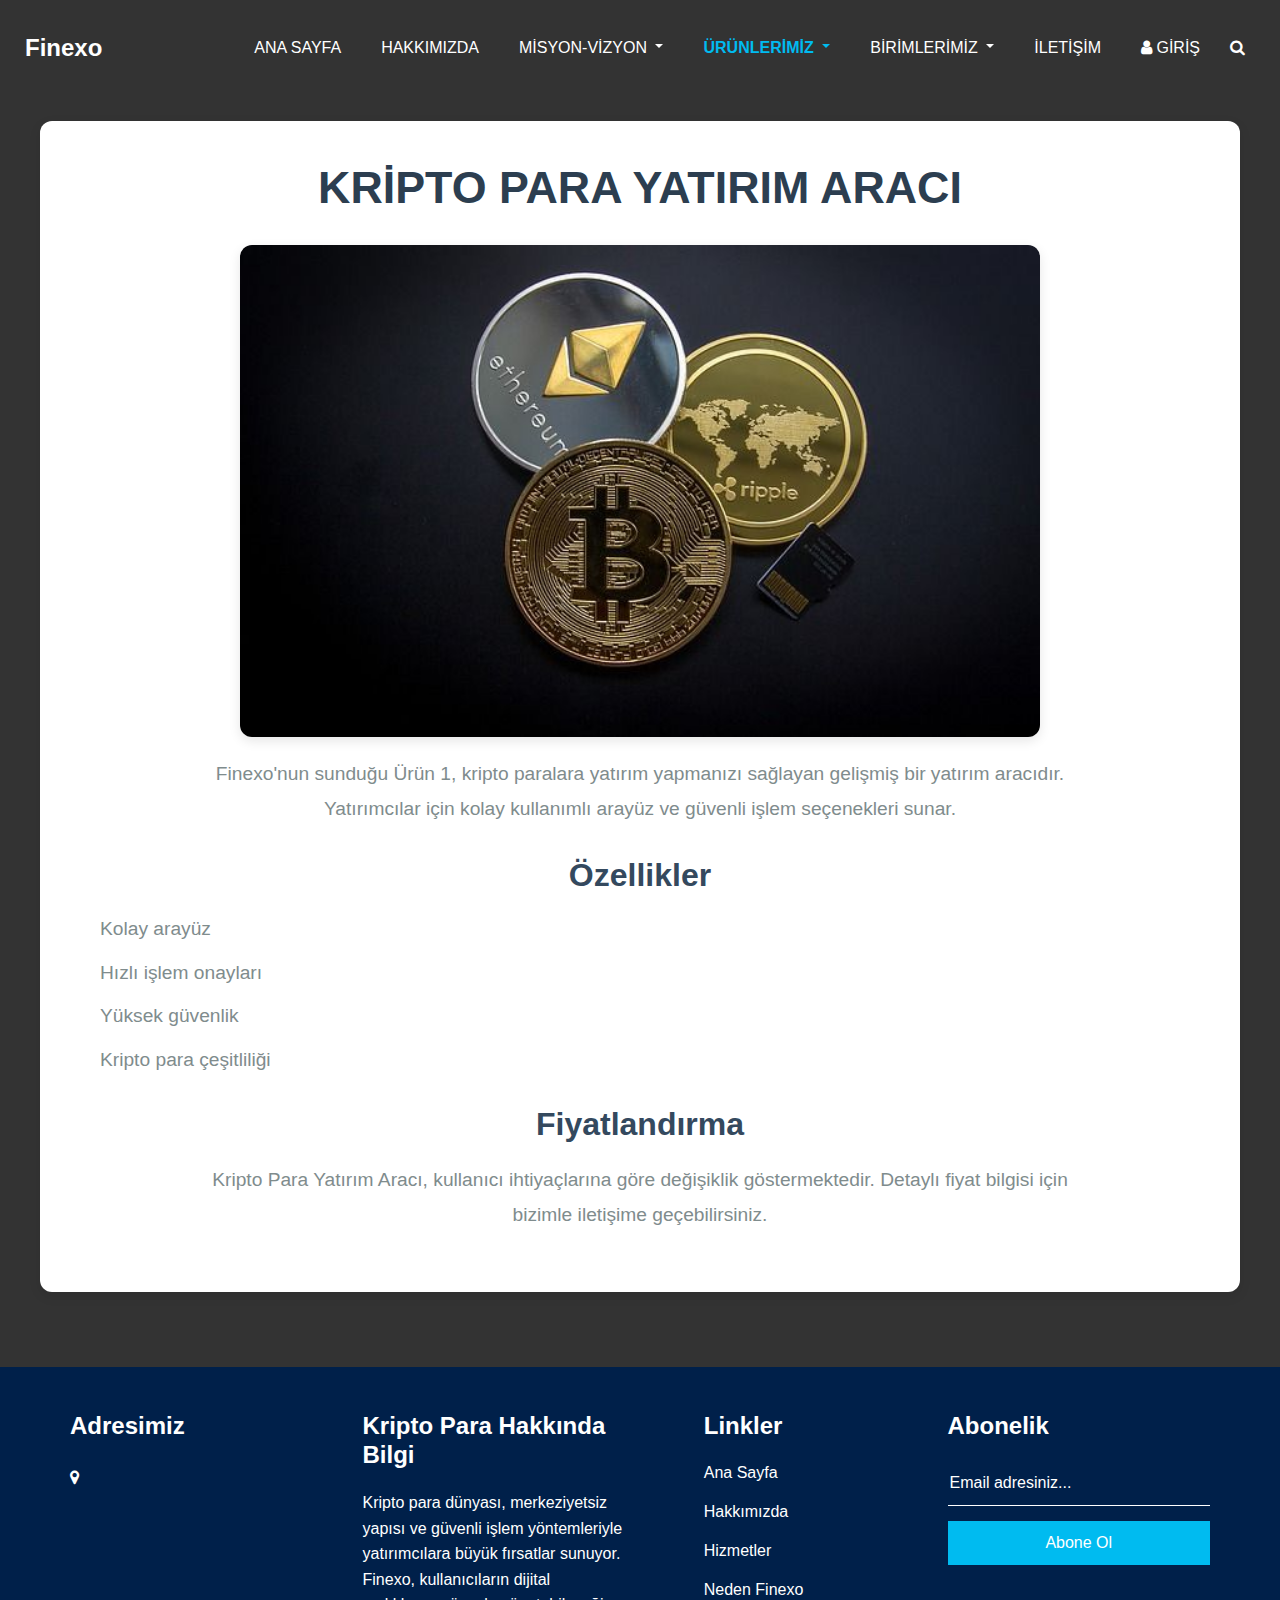
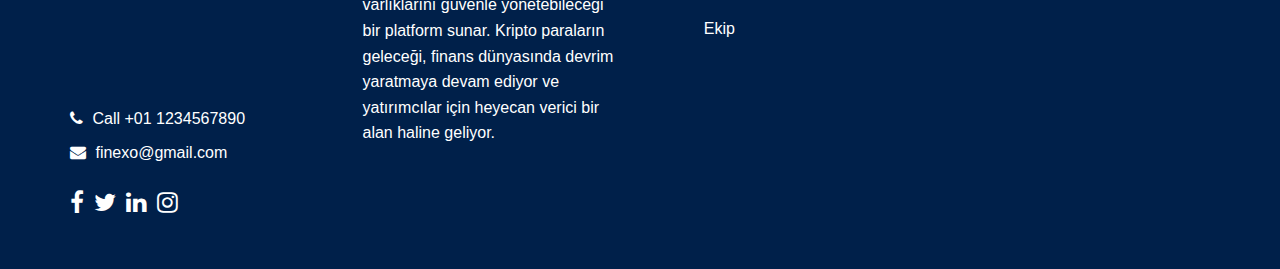
==== product1.html @ 2cceb0ca "Finexo" ====
<!DOCTYPE html>
<html lang="tr">

<head>
  <meta charset="UTF-8">
  <meta name="viewport" content="width=device-width, initial-scale=1.0">
  <link rel="stylesheet" href="style.css">

  <title> Finexo </title>

  <!-- bootstrap core css -->
  <link rel="stylesheet" type="text/css" href="css/bootstrap.css" />

  <!-- fonts style -->
  <link href="https://fonts.googleapis.com/css2?family=Roboto:wght@400;500;700;900&display=swap" rel="stylesheet">

  <!--owl slider stylesheet -->
  <link rel="stylesheet" type="text/css"
    href="https://cdnjs.cloudflare.com/ajax/libs/OwlCarousel2/2.3.4/assets/owl.carousel.min.css" />

  <!-- font awesome style -->
  <link href="css/font-awesome.min.css" rel="stylesheet" />

  <!-- Custom styles for this template -->
  <link href="css/style.css" rel="stylesheet" />
  <!-- responsive style -->
  <link href="css/responsive.css" rel="stylesheet" />

  <style>
    /* ul {
      list-style-type: none;
      padding: 0;
      display: flex;
      flex-direction: column;
      justify-content: center;
      align-items: center;
      /* Sayfanın tamamını kapsar 
    }

    ul li {
      margin: 10px 0;
      /* Liste elemanları arasına boşluk ekler 
    }

    */
  </style>


</head>

<body>
  <header>
    <nav>
      <div class="hero_area">

        <div class="hero_bg_box">
          <div class="bg_img_box">
            <img src="images/hero-bg.png" alt="">
          </div>
        </div>

        <!-- header section strats -->
        <header class="header_section">
          <div class="container-fluid">
            <!-- <nav class="navbar navbar-expand-lg custom_nav-container ">
              <a class="navbar-brand" href="index.html">
                <span>
                  Finexo
                </span>
              </a>
    
              <button class="navbar-toggler" type="button" data-toggle="collapse" data-target="#navbarSupportedContent"
                aria-controls="navbarSupportedContent" aria-expanded="false" aria-label="Toggle navigation">
                <span class=""> </span>
              </button>
    
              <div class="collapse navbar-collapse" id="navbarSupportedContent">
                <ul class="navbar-nav  ">
                  <li class="nav-item active">
                    <a class="nav-link" href="index.html">Ana Sayfa<span class="sr-only">(current)</span></a>
                  </li>
                  <li class="nav-item">
                    <a class="nav-link" href="about.html">Hakkımızda</a>
                  </li>
                  <li class="nav-item">
                    <a class="nav-link" href="service.html">Hizmetler</a>
                  </li>
                  <li class="nav-item">
                    <a class="nav-link" href="why.html">Neden Finexo</a>
                  </li>
                  <li class="nav-item">
                    <a class="nav-link" href="team.html">Ekip</a>
                  </li>
                  <li class="nav-item">
                    <a class="nav-link" href="#"> <i class="fa fa-user" aria-hidden="true"></i> Giriş</a>
                  </li>
                  <form class="form-inline">
                    <button class="btn  my-2 my-sm-0 nav_search-btn" type="submit">
                      <i class="fa fa-search" aria-hidden="true"></i>
                    </button>
                  </form>
                </ul>
              </div>
            </nav> -->

            <nav class="navbar navbar-expand-lg custom_nav-container ">
              <a class="navbar-brand" href="index.html">
                <span>
                  Finexo
                </span>
              </a>

              <button class="navbar-toggler" type="button" data-toggle="collapse" data-target="#navbarSupportedContent"
                aria-controls="navbarSupportedContent" aria-expanded="false" aria-label="Toggle navigation">
                <span class=""> </span>
              </button>

              <div class="collapse navbar-collapse" id="navbarSupportedContent">
                <ul class="navbar-nav">
                  <li class="nav-item">
                    <a class="nav-link" href="index.html">Ana Sayfa <span class="sr-only"></span></a>
                  </li>
                  <li class="nav-item">
                    <a class="nav-link" href="about.html">Hakkımızda</a>
                  </li>
                  <li class="nav-item dropdown">
                    <a class="nav-link dropdown-toggle" href="#" id="navbarDropdownMisyonVizyon" role="button"
                      data-toggle="dropdown" aria-haspopup="true" aria-expanded="false">
                      Misyon-Vizyon
                    </a>
                    <div class="dropdown-menu" aria-labelledby="navbarDropdownMisyonVizyon">
                      <a class="dropdown-item" href="mission.html">Misyon</a>
                      <a class="dropdown-item" href="vision.html">Vizyon</a>
                    </div>
                  </li>
                  <li class="nav-item dropdown active">
                    <a class="nav-link dropdown-toggle" href="#" id="navbarDropdownUrunler" role="button"
                      data-toggle="dropdown" aria-haspopup="true" aria-expanded="false">
                      Ürünlerimiz
                    </a>
                    <div class="dropdown-menu" aria-labelledby="navbarDropdownUrunler">
                      <a class="dropdown-item" href="product1.html">Kripto Para Yatırım Aracı</a>
                      <a class="dropdown-item" href="product2.html">Blockchain Teknolojisi Çözümleri</a>
                      <a class="dropdown-item" href="product3.html">Kripto Para Madenciliği Ekipmanları</a>
                    </div>
                  </li>
                  <li class="nav-item dropdown">
                    <a class="nav-link dropdown-toggle" href="#" id="navbarDropdownBirimler" role="button"
                      data-toggle="dropdown" aria-haspopup="true" aria-expanded="false">
                      Birimlerimiz
                    </a>
                    <div class="dropdown-menu" aria-labelledby="navbarDropdownBirimler">
                      <a class="dropdown-item" href="unit1.html">İnsan Kaynakları</a>
                      <a class="dropdown-item" href="unit2.html">Finans ve Muhasebe</a>
                      <a class="dropdown-item" href="unit3.html">Pazarlama ve Satış</a>
                    </div>
                  </li>
                  <li class="nav-item">
                    <a class="nav-link" href="contact.html">İletişim</a>
                  </li>
                  <li class="nav-item">
                    <a class="nav-link" href="#"> <i class="fa fa-user" aria-hidden="true"></i> Giriş</a>
                  </li>
                  <form class="form-inline">
                    <button class="btn my-2 my-sm-0 nav_search-btn" type="submit">
                      <i class="fa fa-search" aria-hidden="true"></i>
                    </button>
                  </form>
                </ul>
              </div>
            </nav>

            <section class="product-detail">
              <h1>Kripto Para Yatırım Aracı</h1>
              <img src="images/cryptocurrency-3085139_640-1.jpg" alt="Ürün 1 Görseli" class="product-image" width="200"
                height="200">
              <p>Finexo'nun sunduğu Ürün 1, kripto paralara yatırım yapmanızı sağlayan gelişmiş bir yatırım aracıdır.
                Yatırımcılar
                için kolay kullanımlı arayüz ve güvenli işlem seçenekleri sunar.</p>

              <h2>Özellikler</h2>
              <ul>
                <li>Kolay arayüz</li>
                <li>Hızlı işlem onayları</li>
                <li>Yüksek güvenlik</li>
                <li>Kripto para çeşitliliği</li>
              </ul>

              <h2>Fiyatlandırma</h2>
              <p>Kripto Para Yatırım Aracı, kullanıcı ihtiyaçlarına göre değişiklik göstermektedir. Detaylı fiyat
                bilgisi için
                bizimle
                iletişime geçebilirsiniz.</p>
            </section>

          </div>
        </header>
        <!-- end header section -->
    </nav>

  </header>


  <!-- info section -->

  <section class="info_section layout_padding2">
    <div class="container">
      <div class="row">
        <div class="col-md-6 col-lg-3 info_col">
          <div class="info_contact">
            <h4>
              Adresimiz
            </h4>
            <div class="contact_link_box">
              <a href="">
                <i class="fa fa-map-marker" aria-hidden="true"></i>
                <span>
                  <iframe
                    src="https://www.google.com/maps/embed?pb=!1m18!1m12!1m3!1d3019.292558606426!2d29.9201908!3d40.82153720000001!2m3!1f0!2f0!3f0!3m2!1i1024!2i768!4f13.1!3m3!1m2!1s0x14cb4ef33844cccb%3A0x783e419b5d0539ef!2sKocaeli%20%C3%9Cniversitesi%20Teknoloji%20Fak%C3%BCltesi!5e0!3m2!1str!2str!4v1733572076713!5m2!1str!2str"
                    width="250" height="200" style="border:0;" allowfullscreen="" loading="lazy"
                    referrerpolicy="no-referrer-when-downgrade"></iframe>
                </span>
              </a>
              <a href="">
                <i class="fa fa-phone" aria-hidden="true"></i>
                <span>
                  Call +01 1234567890
                </span>
              </a>
              <a href="">
                <i class="fa fa-envelope" aria-hidden="true"></i>
                <span>
                  finexo@gmail.com
                </span>
              </a>
            </div>
          </div>
          <div class="info_social">
            <a href="">
              <i class="fa fa-facebook" aria-hidden="true"></i>
            </a>
            <a href="">
              <i class="fa fa-twitter" aria-hidden="true"></i>
            </a>
            <a href="">
              <i class="fa fa-linkedin" aria-hidden="true"></i>
            </a>
            <a href="">
              <i class="fa fa-instagram" aria-hidden="true"></i>
            </a>
          </div>
        </div>
        <div class="col-md-6 col-lg-3 info_col">
          <div class="info_detail">
            <h4>
              Kripto Para Hakkında Bilgi
            </h4>
            <p style="color: white">
              Kripto para dünyası, merkeziyetsiz yapısı ve güvenli işlem yöntemleriyle yatırımcılara büyük fırsatlar
              sunuyor. Finexo, kullanıcıların dijital varlıklarını güvenle yönetebileceği bir platform sunar. Kripto
              paraların geleceği, finans dünyasında devrim yaratmaya devam ediyor ve yatırımcılar için heyecan verici
              bir alan haline geliyor.
            </p>

          </div>
        </div>
        <div class="col-md-6 col-lg-2 mx-auto info_col">
          <div class="info_link_box">
            <h4>
              Linkler
            </h4>
            <div class="info_links">
              <a class="active" href="index.html">
                Ana Sayfa
              </a>
              <a class="" href="about.html">
                Hakkımızda
              </a>
              <a class="" href="service.html">
                Hizmetler
              </a>
              <a class="" href="why.html">
                Neden Finexo
              </a>
              <a class="" href="team.html">
                Ekip
              </a>
            </div>
          </div>
        </div>
        <div class="col-md-6 col-lg-3 info_col ">
          <h4>
            Abonelik
          </h4>
          <form action="#">
            <input type="text" placeholder="Email adresiniz..." />
            <button type="submit">
              Abone Ol
            </button>
          </form>
        </div>
      </div>
    </div>
  </section>

  <!-- end info section -->

  <!-- jQuery (Bootstrap için gerekli) -->
  <script src="https://code.jquery.com/jquery-3.3.1.slim.min.js"></script>

  <!-- Popper.js (Bootstrap için gerekli) -->
  <script src="https://cdnjs.cloudflare.com/ajax/libs/popper.js/1.14.7/umd/popper.min.js"></script>

  <!-- Bootstrap JS -->
  <script src="https://stackpath.bootstrapcdn.com/bootstrap/4.3.1/js/bootstrap.min.js"></script>


</body>

</html>
---- css/style.css ----
@import url("https://fonts.googleapis.com/css2?family=Lato:wght@400;700&family=Open+Sans:wght@300;400;600;700&display=swap");
body {
  font-family: "Open Sans", sans-serif;
  color: #0c0c0c;
  background-color: #ffffff;
  overflow-x: hidden;
}

.layout_padding {
  padding: 90px 0;
}

.layout_padding2 {
  padding: 75px 0;
}

.layout_padding2-top {
  padding-top: 75px;
}

.layout_padding2-bottom {
  padding-bottom: 75px;
}

.layout_padding-top {
  padding-top: 90px;
}

.layout_padding-bottom {
  padding-bottom: 90px;
}

.heading_container {
  display: -webkit-box;
  display: -ms-flexbox;
  display: flex;
  -webkit-box-orient: vertical;
  -webkit-box-direction: normal;
      -ms-flex-direction: column;
          flex-direction: column;
  -webkit-box-align: start;
      -ms-flex-align: start;
          align-items: flex-start;
}

.heading_container h2 {
  position: relative;
  font-weight: bold;
  margin-bottom: 0;
}

.heading_container h2 span {
  color: #00bbf0;
}

.heading_container p {
  margin-top: 10px;
  margin-bottom: 0;
}

.heading_container.heading_center {
  -webkit-box-align: center;
      -ms-flex-align: center;
          align-items: center;
  text-align: center;
}

a,
a:hover,
a:focus {
  text-decoration: none;
}

a:hover,
a:focus {
  color: initial;
}

.btn,
.btn:focus {
  outline: none !important;
  -webkit-box-shadow: none;
          box-shadow: none;
}

/*header section*/
.hero_area {
  position: relative;
  min-height: 100vh;
  display: -webkit-box;
  display: -ms-flexbox;
  display: flex;
  -webkit-box-orient: vertical;
  -webkit-box-direction: normal;
      -ms-flex-direction: column;
          flex-direction: column;
}

.hero_area .hero_bg_box {
  position: absolute;
  top: 0;
  left: 0;
  width: 100%;
  height: 100%;
  display: -webkit-box;
  display: -ms-flexbox;
  display: flex;
  -webkit-box-pack: center;
      -ms-flex-pack: center;
          justify-content: center;
  -webkit-box-align: end;
      -ms-flex-align: end;
          align-items: flex-end;
  overflow: hidden;
  z-index: -1;
}

.hero_area .hero_bg_box .bg_img_box {
  min-width: 100%;
  min-height: 100%;
}

.hero_area .hero_bg_box img {
  min-width: 100%;
  min-height: 100%;
}

.sub_page .hero_area {
  min-height: auto;
  background: linear-gradient(130deg, #231a6f, #0f054c);
}

.sub_page .hero_area .hero_bg_box {
  display: none;
}

.header_section {
  padding: 15px 0;
}

.header_section .container-fluid {
  padding-right: 25px;
  padding-left: 25px;
}

.navbar-brand span {
  font-weight: bold;
  font-size: 24px;
  color: #ffffff;
}

.custom_nav-container {
  padding: 0;
}

.custom_nav-container .navbar-nav {
  margin-left: auto;
}

.custom_nav-container .navbar-nav .nav-item .nav-link {
  padding: 5px 20px;
  color: #ffffff;
  text-align: center;
  text-transform: uppercase;
  border-radius: 5px;
  -webkit-transition: all 0.3s;
  transition: all 0.3s;
}

.custom_nav-container .navbar-nav .nav-item:hover .nav-link, .custom_nav-container .navbar-nav .nav-item.active .nav-link {
  color: #00bbf0;
}

.custom_nav-container .navbar-nav .nav-item.active .nav-link {
  font-weight: 600;
}

.custom_nav-container .nav_search-btn {
  width: 35px;
  height: 35px;
  padding: 0;
  border: none;
  color: #ffffff;
}

.custom_nav-container .nav_search-btn:hover {
  color: #00bbf0;
}

.custom_nav-container .navbar-toggler {
  outline: none;
}

.custom_nav-container .navbar-toggler {
  padding: 0;
  width: 37px;
  height: 42px;
  -webkit-transition: all 0.3s;
  transition: all 0.3s;
}

.custom_nav-container .navbar-toggler span {
  display: block;
  width: 35px;
  height: 4px;
  background-color: #ffffff;
  margin: 7px 0;
  -webkit-transition: all 0.3s;
  transition: all 0.3s;
  position: relative;
  border-radius: 5px;
  transition: all 0.3s;
}

.custom_nav-container .navbar-toggler span::before, .custom_nav-container .navbar-toggler span::after {
  content: "";
  position: absolute;
  left: 0;
  height: 100%;
  width: 100%;
  background-color: #ffffff;
  top: -10px;
  border-radius: 5px;
  -webkit-transition: all 0.3s;
  transition: all 0.3s;
}

.custom_nav-container .navbar-toggler span::after {
  top: 10px;
}

.custom_nav-container .navbar-toggler[aria-expanded="true"] {
  -webkit-transform: rotate(360deg);
          transform: rotate(360deg);
}

.custom_nav-container .navbar-toggler[aria-expanded="true"] span {
  -webkit-transform: rotate(45deg);
          transform: rotate(45deg);
}

.custom_nav-container .navbar-toggler[aria-expanded="true"] span::before, .custom_nav-container .navbar-toggler[aria-expanded="true"] span::after {
  -webkit-transform: rotate(90deg);
          transform: rotate(90deg);
  top: 0;
}

/*end header section*/
/* slider section */
.slider_section {
  -webkit-box-flex: 1;
      -ms-flex: 1;
          flex: 1;
  display: -webkit-box;
  display: -ms-flexbox;
  display: flex;
  -webkit-box-align: center;
      -ms-flex-align: center;
          align-items: center;
  position: relative;
  padding: 45px 0 145px 0;
}

.slider_section .row {
  -webkit-box-align: center;
      -ms-flex-align: center;
          align-items: center;
}

.slider_section #customCarousel1 {
  width: 100%;
  position: unset;
}

.slider_section .detail-box {
  color: #00204a;
}

.slider_section .detail-box h1 {
  font-size: 3rem;
  font-weight: bold;
  text-transform: uppercase;
  margin-bottom: 15px;
  color: #ffffff;
}

.slider_section .detail-box p {
  color: #fefefe;
  font-size: 14px;
}

.slider_section .detail-box .btn-box {
  display: -webkit-box;
  display: -ms-flexbox;
  display: flex;
  margin: 0 -5px;
  margin-top: 25px;
}

.slider_section .detail-box .btn-box a {
  margin: 5px;
  text-align: center;
  width: 165px;
}

.slider_section .detail-box .btn-box .btn1 {
  display: inline-block;
  padding: 10px 15px;
  background-color: #00bbf0;
  color: #ffffff;
  border-radius: 0;
  -webkit-transition: all 0.3s;
  transition: all 0.3s;
  border: none;
}

.slider_section .detail-box .btn-box .btn1:hover {
  background-color: #007fa4;
}

.slider_section .detail-box .btn-box .btn2 {
  display: inline-block;
  padding: 10px 15px;
  background-color: #000000;
  color: #ffffff;
  border-radius: 0;
  -webkit-transition: all 0.3s;
  transition: all 0.3s;
  border: none;
}

.slider_section .detail-box .btn-box .btn2:hover {
  background-color: black;
}

.slider_section .img-box {
  margin: 45px 0;
}

.slider_section .img-box img {
  width: 100%;
  -webkit-animation: upDown 5s infinite;
          animation: upDown 5s infinite;
}

@-webkit-keyframes upDown {
  0% {
    -webkit-transform: translateY(-45px);
            transform: translateY(-45px);
  }
  50% {
    -webkit-transform: translateY(45px);
            transform: translateY(45px);
  }
  100% {
    -webkit-transform: translateY(-45px);
            transform: translateY(-45px);
  }
}

@keyframes upDown {
  0% {
    -webkit-transform: translateY(-45px);
            transform: translateY(-45px);
  }
  50% {
    -webkit-transform: translateY(45px);
            transform: translateY(45px);
  }
  100% {
    -webkit-transform: translateY(-45px);
            transform: translateY(-45px);
  }
}

.slider_section .carousel-indicators {
  position: unset;
  margin: 0;
  -webkit-box-pack: center;
      -ms-flex-pack: center;
          justify-content: center;
  -webkit-box-align: center;
      -ms-flex-align: center;
          align-items: center;
}

.slider_section .carousel-indicators li {
  background-color: #ffffff;
  width: 12px;
  height: 12px;
  border-radius: 100%;
  opacity: 1;
}

.slider_section .carousel-indicators li.active {
  width: 20px;
  height: 20px;
  background-color: #00bbf0;
}

.service_section {
  position: relative;
}

.service_section .box {
  display: -webkit-box;
  display: -ms-flexbox;
  display: flex;
  -webkit-box-orient: vertical;
  -webkit-box-direction: normal;
      -ms-flex-direction: column;
          flex-direction: column;
  -webkit-box-align: center;
      -ms-flex-align: center;
          align-items: center;
  text-align: center;
  margin-top: 45px;
  background-color: #f8f8f9;
  padding: 20px;
  border-radius: 5px;
}

.service_section .box .img-box {
  display: -webkit-box;
  display: -ms-flexbox;
  display: flex;
  -webkit-box-pack: center;
      -ms-flex-pack: center;
          justify-content: center;
  -webkit-box-align: start;
      -ms-flex-align: start;
          align-items: flex-start;
  width: 125px;
  min-width: 75px;
  height: 75px;
  margin-bottom: 15px;
}

.service_section .box .img-box img {
  max-width: 100%;
  max-height: 100%;
  -webkit-transition: all 0.3s;
  transition: all 0.3s;
}

.service_section .box .detail-box h5 {
  font-weight: bold;
  text-transform: uppercase;
}

.service_section .box .detail-box a {
  color: #00204a;
  font-weight: 600;
}

.service_section .box .detail-box a:hover {
  color: #00bbf0;
}

.service_section .btn-box {
  display: -webkit-box;
  display: -ms-flexbox;
  display: flex;
  -webkit-box-pack: center;
      -ms-flex-pack: center;
          justify-content: center;
  margin-top: 45px;
}

.service_section .btn-box a {
  display: inline-block;
  padding: 10px 45px;
  background-color: #00bbf0;
  color: #ffffff;
  border-radius: 0;
  -webkit-transition: all 0.3s;
  transition: all 0.3s;
  border: none;
}

.service_section .btn-box a:hover {
  background-color: #007fa4;
}

.about_section {
  background-color: #00204a;
  color: #ffffff;
}

.about_section .heading_container {
  margin-bottom: 45px;
}

.about_section .row {
  -webkit-box-align: center;
      -ms-flex-align: center;
          align-items: center;
}

.about_section .img-box img {
  max-width: 100%;
}

.about_section .detail-box h3 {
  font-weight: bold;
}

.about_section .detail-box p {
  margin-top: 15px;
}

.about_section .detail-box a {
  display: inline-block;
  padding: 10px 45px;
  background-color: #00bbf0;
  color: #ffffff;
  border-radius: 0px;
  -webkit-transition: all 0.3s;
  transition: all 0.3s;
  border: none;
  margin-top: 15px;
}

.about_section .detail-box a:hover {
  background-color: #007fa4;
}

.why_section .box {
  margin-top: 45px;
  display: -webkit-box;
  display: -ms-flexbox;
  display: flex;
  -webkit-box-orient: vertical;
  -webkit-box-direction: normal;
      -ms-flex-direction: column;
          flex-direction: column;
  -webkit-box-align: center;
      -ms-flex-align: center;
          align-items: center;
  text-align: center;
}

.why_section .box .img-box {
  margin-bottom: 20px;
  width: 120px;
  height: 120px;
  min-width: 120px;
  min-height: 120px;
  border-radius: 100%;
  border: 5px solid #00204a;
  display: -webkit-box;
  display: -ms-flexbox;
  display: flex;
  -webkit-box-pack: center;
      -ms-flex-pack: center;
          justify-content: center;
  -webkit-box-align: center;
      -ms-flex-align: center;
          align-items: center;
}

.why_section .box .img-box img {
  width: 55px;
  height: auto;
  fill: #00204a;
}

.why_section .box h5 {
  font-weight: bold;
  margin-bottom: 10px;
}

.why_section .box p {
  margin-bottom: 0;
}

.why_section .btn-box {
  display: -webkit-box;
  display: -ms-flexbox;
  display: flex;
  -webkit-box-pack: center;
      -ms-flex-pack: center;
          justify-content: center;
  margin-top: 45px;
}

.why_section .btn-box a {
  display: inline-block;
  padding: 10px 45px;
  background-color: #00bbf0;
  color: #ffffff;
  border-radius: 0;
  -webkit-transition: all 0.3s;
  transition: all 0.3s;
  border: none;
}

.why_section .btn-box a:hover {
  background-color: #007fa4;
}

/*team section */
.team_section {
  text-align: center;
  background-color: #00204a;
  color: #ffffff;
}

.team_section .heading_container {
  -webkit-box-pack: center;
      -ms-flex-pack: center;
          justify-content: center;
}

.team_section .team_container {
  padding: 0 15px;
}

.team_section .team_container .box {
  padding: 35px 0 0 0;
  border-radius: 5px;
  overflow: hidden;
  -webkit-transition: all .1s;
  transition: all .1s;
  margin-top: 45px;
  background: -webkit-gradient(linear, left top, left bottom, from(#002759), to(#002b64));
  background: linear-gradient(to bottom, #002759, #002b64);
}

.team_section .team_container .box .img-box {
  display: -webkit-box;
  display: -ms-flexbox;
  display: flex;
  -webkit-box-pack: center;
      -ms-flex-pack: center;
          justify-content: center;
  -webkit-box-align: center;
      -ms-flex-align: center;
          align-items: center;
}

.team_section .team_container .box .img-box img {
  width: 120px;
  border-radius: 100%;
  border: 5px solid #ffffff;
}

.team_section .team_container .box .detail-box {
  margin: 25px 0;
}

.team_section .team_container .box .detail-box h5 {
  color: #00bbf0;
  font-weight: 600;
  position: relative;
}

.team_section .team_container .box .social_box {
  padding: 10px 45px 20px 45px;
  display: -webkit-box;
  display: -ms-flexbox;
  display: flex;
  -webkit-box-pack: justify;
      -ms-flex-pack: justify;
          justify-content: space-between;
}

.team_section .team_container .box .social_box a {
  color: #ffffff;
  font-size: 22px;
}

.team_section .team_container .box .social_box a:hover {
  color: #00bbf0;
}

/*team section end*/
/* client section start */
.client_section .heading_container {
  margin-bottom: 30px;
}

.client_section .box {
  display: -webkit-box;
  display: -ms-flexbox;
  display: flex;
  -webkit-box-orient: vertical;
  -webkit-box-direction: normal;
      -ms-flex-direction: column;
          flex-direction: column;
  margin: 15px;
}

.client_section .box .img-box {
  position: relative;
  display: -webkit-box;
  display: -ms-flexbox;
  display: flex;
  -webkit-box-pack: center;
      -ms-flex-pack: center;
          justify-content: center;
  -webkit-box-align: center;
      -ms-flex-align: center;
          align-items: center;
  width: 100px;
  margin-bottom: -50px;
  margin-left: 25px;
  position: relative;
}

.client_section .box .img-box img {
  border-radius: 100%;
}

.client_section .box .client_id {
  display: -webkit-box;
  display: -ms-flexbox;
  display: flex;
  -webkit-box-pack: justify;
      -ms-flex-pack: justify;
          justify-content: space-between;
}

.client_section .box .client_id .client_info h6 {
  font-weight: 600;
  margin-bottom: 5px;
}

.client_section .box .client_id .client_info p {
  margin-bottom: 0;
  font-size: 15px;
  font-size: 14px;
  margin-bottom: 10px;
}

.client_section .box .detail-box {
  background-color: #ffffff;
  -webkit-box-shadow: 0 0 15px 0 rgba(0, 0, 0, 0.15);
          box-shadow: 0 0 15px 0 rgba(0, 0, 0, 0.15);
  padding: 75px 25px 25px 25px;
}

.client_section .box .detail-box i {
  color: #00204a;
  margin-bottom: 10px;
}

.client_section .owl-carousel .owl-nav {
  display: -webkit-box;
  display: -ms-flexbox;
  display: flex;
  -webkit-box-pack: center;
      -ms-flex-pack: center;
          justify-content: center;
  margin-top: 45px;
}

.client_section .owl-carousel .owl-nav .owl-prev,
.client_section .owl-carousel .owl-nav .owl-next {
  width: 55px;
  height: 55px;
  background-color: #ffffff;
  color: #000000;
  outline: none;
  bottom: 0px;
  font-size: 24px;
  -webkit-box-shadow: 0 0 5px 0 rgba(0, 0, 0, 0.25);
          box-shadow: 0 0 5px 0 rgba(0, 0, 0, 0.25);
}

.client_section .owl-carousel .owl-nav .owl-prev:hover,
.client_section .owl-carousel .owl-nav .owl-next:hover {
  color: #00204a;
}

/* client section end */
.info_section {
  background-color: #00204a;
  color: #ffffff;
  padding: 45px 0 15px 0;
}

.info_section h4 {
  font-weight: 600;
  margin-bottom: 20px;
}

.info_section .info_col {
  margin-bottom: 30px;
}

.info_section .info_contact .contact_link_box {
  display: -webkit-box;
  display: -ms-flexbox;
  display: flex;
  -webkit-box-orient: vertical;
  -webkit-box-direction: normal;
      -ms-flex-direction: column;
          flex-direction: column;
}

.info_section .info_contact .contact_link_box a {
  margin: 5px 0;
  color: #ffffff;
}

.info_section .info_contact .contact_link_box a i {
  margin-right: 5px;
}

.info_section .info_contact .contact_link_box a:hover {
  color: #00bbf0;
}

.info_section .info_social {
  display: -webkit-box;
  display: -ms-flexbox;
  display: flex;
  margin-top: 20px;
  margin-bottom: 10px;
}

.info_section .info_social a {
  display: -webkit-box;
  display: -ms-flexbox;
  display: flex;
  -webkit-box-pack: center;
      -ms-flex-pack: center;
          justify-content: center;
  -webkit-box-align: center;
      -ms-flex-align: center;
          align-items: center;
  color: #ffffff;
  border-radius: 100%;
  margin-right: 10px;
  font-size: 24px;
}

.info_section .info_social a:hover {
  color: #00bbf0;
}

.info_section .info_links {
  display: -webkit-box;
  display: -ms-flexbox;
  display: flex;
  -webkit-box-orient: vertical;
  -webkit-box-direction: normal;
      -ms-flex-direction: column;
          flex-direction: column;
  -ms-flex-wrap: wrap;
      flex-wrap: wrap;
}

.info_section .info_links a {
  display: -webkit-box;
  display: -ms-flexbox;
  display: flex;
  -webkit-box-align: center;
      -ms-flex-align: center;
          align-items: center;
  margin-bottom: 15px;
  color: #ffffff;
}

.info_section .info_links a:hover {
  color: #00bbf0;
}

.info_section form input {
  border: none;
  border-bottom: 1px solid #ffffff;
  background-color: transparent;
  width: 100%;
  height: 45px;
  color: #ffffff;
  outline: none;
}

.info_section form input::-webkit-input-placeholder {
  color: #ffffff;
}

.info_section form input:-ms-input-placeholder {
  color: #ffffff;
}

.info_section form input::-ms-input-placeholder {
  color: #ffffff;
}

.info_section form input::placeholder {
  color: #ffffff;
}

.info_section form button {
  width: 100%;
  text-align: center;
  display: inline-block;
  padding: 10px 55px;
  background-color: #00bbf0;
  color: #ffffff;
  border-radius: 0;
  -webkit-transition: all 0.3s;
  transition: all 0.3s;
  border: none;
  margin-top: 15px;
}

.info_section form button:hover {
  background-color: #007fa4;
}

/* footer section*/
.footer_section {
  position: relative;
  background-color: #ffffff;
  text-align: center;
}

.footer_section p {
  color: #00204a;
  padding: 25px 0;
  margin: 0;
}

.footer_section p a {
  color: inherit;
}
/*# sourceMappingURL=style.css.map */

.popup {
  display: none;
  position: fixed;
  top: 0;
  left: 0;
  width: 100%;
  height: 100%;
  background-color: rgba(0, 0, 0, 0.5);
}
.popup-content {
  position: absolute;
  top: 50%;
  left: 50%;
  transform: translate(-50%, -50%);
  background-color: white;
  padding: 20px;
  border-radius: 5px;
  width: 60%;
}
.close-btn {
  position: absolute;
  top: 10px;
  right: 10px;
  font-size: 20px;
  cursor: pointer;
}

.view-all-btn {
  display: inline-block;
  margin-top: 20px;
  padding: 10px 20px;
  background-color: #008cba;
  color: white;
  text-decoration: none;
  border-radius: 5px;
}
.view-all-btn:hover {
  background-color: #007b8c;
}

/* Genel stil ayarları */
body {
  font-family: 'Arial', sans-serif;
  background-color: #f8f9fa;
  margin: 0;
  padding: 0;
}

/* Duyurular kutusu */
.announcements, .all-announcements {
  width: 90%;
  max-width: 1200px;
  margin: 30px auto;
  padding: 20px;
  background-color: #fff;
  border-radius: 10px;
  box-shadow: 0 2px 10px rgba(0, 0, 0, 0.1);
}

/* Başlık stili */
h2 {
  font-size: 2em;
  margin-bottom: 20px;
  color: #333;
  text-align: center;
}

h3 {
  font-size: 1.6em;
  color: #007bff;
  margin-bottom: 10px;
}

/* Duyuru içeriği */
p {
  font-size: 1em;
  color: #666;
  line-height: 1.6;
  margin-bottom: 20px;
}

/* Duyuru öğesi düzeni */
.announcement-item {
  border-bottom: 1px solid #ddd;
  padding-bottom: 20px;
  margin-bottom: 20px;
}

.announcement-item:last-child {
  border-bottom: none;
}

/* Okuma butonu */
.read-more-btn {
  display: inline-block;
  margin-top: 10px;
  padding: 10px 20px;
  background-color: #007bff;
  color: #fff;
  text-decoration: none;
  border-radius: 5px;
  font-weight: bold;
  transition: background-color 0.3s ease;
}

.read-more-btn:hover {
  background-color: #0056b3;
}

/* Daha fazla butonu */
.view-all-btn {
  display: inline-block;
  margin-top: 30px;
  padding: 12px 25px;
  background-color: #28a745;
  color: #fff;
  text-decoration: none;
  font-size: 1.1em;
  font-weight: bold;
  border-radius: 5px;
  transition: background-color 0.3s ease;
}

.view-all-btn:hover {
  background-color: #218838;
}

/* Duyurular sayfası için stil */
.all-announcements .announcement-item {
  padding: 15px 0;
}

.all-announcements .announcement-item:last-child {
  border-bottom: none;
}

/* Modal Stil */
.modal {
  display: none; /* Başlangıçta gizli */
  position: fixed;
  z-index: 1;
  left: 0;
  top: 0;
  width: 100%;
  height: 100%;
  background-color: rgba(0,0,0,0.5);
  padding-top: 60px;
}

.modal-content {
  background-color: #fff;
  margin: 5% auto;
  padding: 20px;
  border: 1px solid #888;
  width: 80%;
  max-width: 600px;
  box-shadow: 0 4px 8px rgba(0,0,0,0.3);
}

.close-btn {
  color: #aaa;
  float: right;
  font-size: 28px;
  font-weight: bold;
}

.close-btn:hover,
.close-btn:focus {
  color: black;
  text-decoration: none;
  cursor: pointer;
}

/* Duyuru Listesi */
.announcement-item {
  margin-bottom: 20px;
}

.open-modal-btn {
  color: #007BFF;
  text-decoration: none;
  font-weight: bold;
}

.open-modal-btn:hover {
  text-decoration: underline;
}

body {
  font-family: Arial, sans-serif;
  background-color: #f4f4f9;
  margin: 0;
  padding: 0;
}

.announcement-detail-container {
  width: 80%;
  margin: 0 auto;
  background-color: white;
  box-shadow: 0 0 15px rgba(0, 0, 0, 0.1);
  padding: 20px;
  border-radius: 8px;
}

.announcement-header {
  text-align: center;
  margin-bottom: 20px;
}

.announcement-header h1 {
  font-size: 2rem;
  color: #333;
}

.announcement-content {
  font-size: 1rem;
  color: #444;
}

.announcement-content p {
  line-height: 1.6;
}

.announcement-attachments {
  margin-top: 20px;
}

.announcement-attachments ul {
  list-style-type: none;
  padding: 0;
}

.announcement-attachments li {
  margin: 5px 0;
}

.announcement-footer {
  text-align: center;
  margin-top: 30px;
}

.back-to-list {
  background-color: #007bff;
  color: white;
  padding: 10px 20px;
  text-decoration: none;
  border-radius: 5px;
}

.back-to-list:hover {
  background-color: #0056b3;
}

body {
  font-family: Arial, sans-serif;
  background-color: #f4f4f9;
  margin: 0;
  padding: 0;
}

.announcement-list {
  width: 80%;
  margin: 20px auto;
}

.announcement-item {
  background-color: #fff;
  padding: 20px;
  margin: 10px 0;
  border-radius: 8px;
  box-shadow: 0 0 10px rgba(0, 0, 0, 0.1);
}

.announcement-item h3 a {
  color: #007bff;
  text-decoration: none;
  font-size: 18px;
}

.announcement-item p {
  font-size: 14px;
  color: #555;
}

.view-all-btn {
  display: inline-block;
  margin-top: 20px;
  background-color: #007bff;
  color: white;
  padding: 10px 20px;
  text-decoration: none;
  border-radius: 5px;
}

.view-all-btn:hover {
  background-color: #0056b3;
}

.announcement-detail {
  width: 80%;
  margin: 20px auto;
  padding: 20px;
  background-color: #fff;
  border-radius: 8px;
  box-shadow: 0 0 10px rgba(0, 0, 0, 0.1);
}

.announcement-detail h3 {
  margin-bottom: 15px;
}

.announcement-detail a {
  display: inline-block;
  margin-top: 10px;
  color: #007bff;
  text-decoration: none;
}

body {
  font-family: Arial, sans-serif;
  background-color: #f4f4f9;
  margin: 0;
  padding: 0;
}

.announcement-form, .announcement-list {
  width: 80%;
  margin: 20px auto;
}

.announcement-form h2, .announcement-list h2 {
  text-align: center;
}

#announcementForm {
  display: flex;
  flex-direction: column;
}

#announcementForm label {
  margin-top: 10px;
}

#announcementForm input, #announcementForm textarea {
  padding: 10px;
  margin: 5px 0;
  border: 1px solid #ccc;
  border-radius: 5px;
}

button {
  padding: 10px 15px;
  background-color: #007bff;
  color: white;
  border: none;
  border-radius: 5px;
  cursor: pointer;
}

button:hover {
  background-color: #0056b3;
}

.announcement-item {
  background-color: #fff;
  padding: 20px;
  margin: 10px 0;
  border-radius: 8px;
  box-shadow: 0 0 10px rgba(0, 0, 0, 0.1);
}

.announcement-item h3 a {
  color: #007bff;
  text-decoration: none;
  font-size: 18px;
}

.announcement-item p {
  font-size: 14px;
  color: #555;
}

.announcement-date {
  font-size: 12px;
  color: #888;
  display: block;
  margin-top: 10px;
}

/* Ürün Sayfası */
.product-detail {
  max-width: 1200px;
  margin: 50px auto;
  padding: 40px;
  background-color: white;
  box-shadow: 0 4px 12px rgba(0, 0, 0, 0.1);
  border-radius: 12px;
  text-align: center;
}

.product-detail h1 {
  font-size: 2.8rem;
  margin-bottom: 30px;
  color: #2c3e50;
  font-weight: 700;
  text-transform: uppercase;
}

.product-detail img {
  width: 100%;
  max-width: 800px;
  height: auto;
  display: block;
  margin: 20px auto;
  border-radius: 12px;
  box-shadow: 0 4px 12px rgba(0, 0, 0, 0.1);
}

.product-detail p {
  font-size: 1.2rem;
  line-height: 1.8;
  margin-top: 20px;
  color: #7f8c8d;
  max-width: 900px;
  margin-left: auto;
  margin-right: auto;
}

.product-detail h2 {
  font-size: 2rem;
  margin-top: 30px;
  color: #34495e;
  font-weight: 600;
}

.product-detail ul {
  list-style-type: none;
  padding: 0;
  text-align: left;
  margin-top: 20px;
}

.product-detail ul li {
  font-size: 1.2rem;
  margin-bottom: 15px;
  color: #7f8c8d;
}

.product-detail .view-all-btn {
  display: inline-block;
  padding: 12px 30px;
  background-color: #1abc9c;
  color: white;
  font-size: 18px;
  font-weight: 600;
  border-radius: 8px;
  margin-top: 40px;
  text-align: center;
  text-decoration: none;
  transition: background-color 0.3s ease;
}

.product-detail .view-all-btn:hover {
  background-color: #16a085;
}

.product-detail .price {
  font-size: 1.8rem;
  font-weight: 600;
  margin-top: 20px;
  color: #2c3e50;
  text-align: center;
  background-color: #ecf0f1;
  padding: 15px;
  border-radius: 8px;
  display: inline-block;
}

body {
  font-family: Arial, sans-serif;
  margin: 0;
  padding: 0;
  background-color: #f4f4f4;
}

header {
  background-color: #333;
  color: #fff;
  padding: 10px 0;
  text-align: center;
}

.unit-detail {
  background-color: #fff;
  margin: 20px;
  padding: 20px;
  border-radius: 8px;
  box-shadow: 0 4px 8px rgba(0, 0, 0, 0.1);
}

h1 {
  color: #333;
  font-size: 2rem;
  margin-bottom: 20px;
}

h2 {
  color: #444;
  font-size: 1.5rem;
}

ul {
  list-style-type: disc;
  margin-left: 20px;
}

ul li {
  font-size: 1rem;
  color: #666;
}

footer {
  background-color: #333;
  color: #fff;
  padding: 10px 0;
  text-align: center;
}
---- css/responsive.css ----
@media (max-width: 1300px) {}

@media (max-width: 1120px) {}

@media (max-width: 992px) {
  .hero_area {
    min-height: auto;
  }

  .hero_area {
    background: linear-gradient(130deg, #231a6f, #0f054c);
  }

  .hero_area .hero_bg_box {
    display: none;
  }

  .slider_section {
    padding: 45px 0 75px 0;
  }

  .custom_nav-container .navbar-nav {
    padding-top: 15px;
    align-items: center;
  }


  .custom_nav-container .navbar-nav .nav-item .nav-link {
    padding: 5px 25px;
    margin: 5px 0;
  }


}

@media (max-width: 768px) {
  .about_section .img-box {
    margin-bottom: 45px;
  }

}

@media (max-width: 576px) {
  .header_section .header_top .contact_nav a span {
    display: none;
  }


  .client_section .client_container {
    width: 100%;
  }

  .client_section .box {
    margin: 0;
  }

  .owl-nav {
    display: flex;
    justify-content: center;
    margin-top: 45px;
  }

  .client_section .owl-carousel .owl-nav .owl-prev,
  .client_section .owl-carousel .owl-nav .owl-next {
    position: unset;
    margin: 0 2.5px;
  }
}

@media (max-width: 480px) {
  .slider_section .detail-box h1 {
    font-size: 2rem;
  }

  .track_section form {
    flex-direction: column;
    align-items: flex-start;
  }

  .track_section form input {
    width: 100%;
  }

  .track_section form button {
    padding: 10px 60px;
    margin-top: 10px;
  }
}

@media (max-width: 420px) {
  .service_section .box {
    flex-direction: column;
  }

  .service_section .box .img-box {
    justify-content: flex-start;
    margin-bottom: 15px;
  }
}

@media (max-width: 376px) {}

@media (min-width: 1200px) {
  .container {
    max-width: 1170px;
  }
}
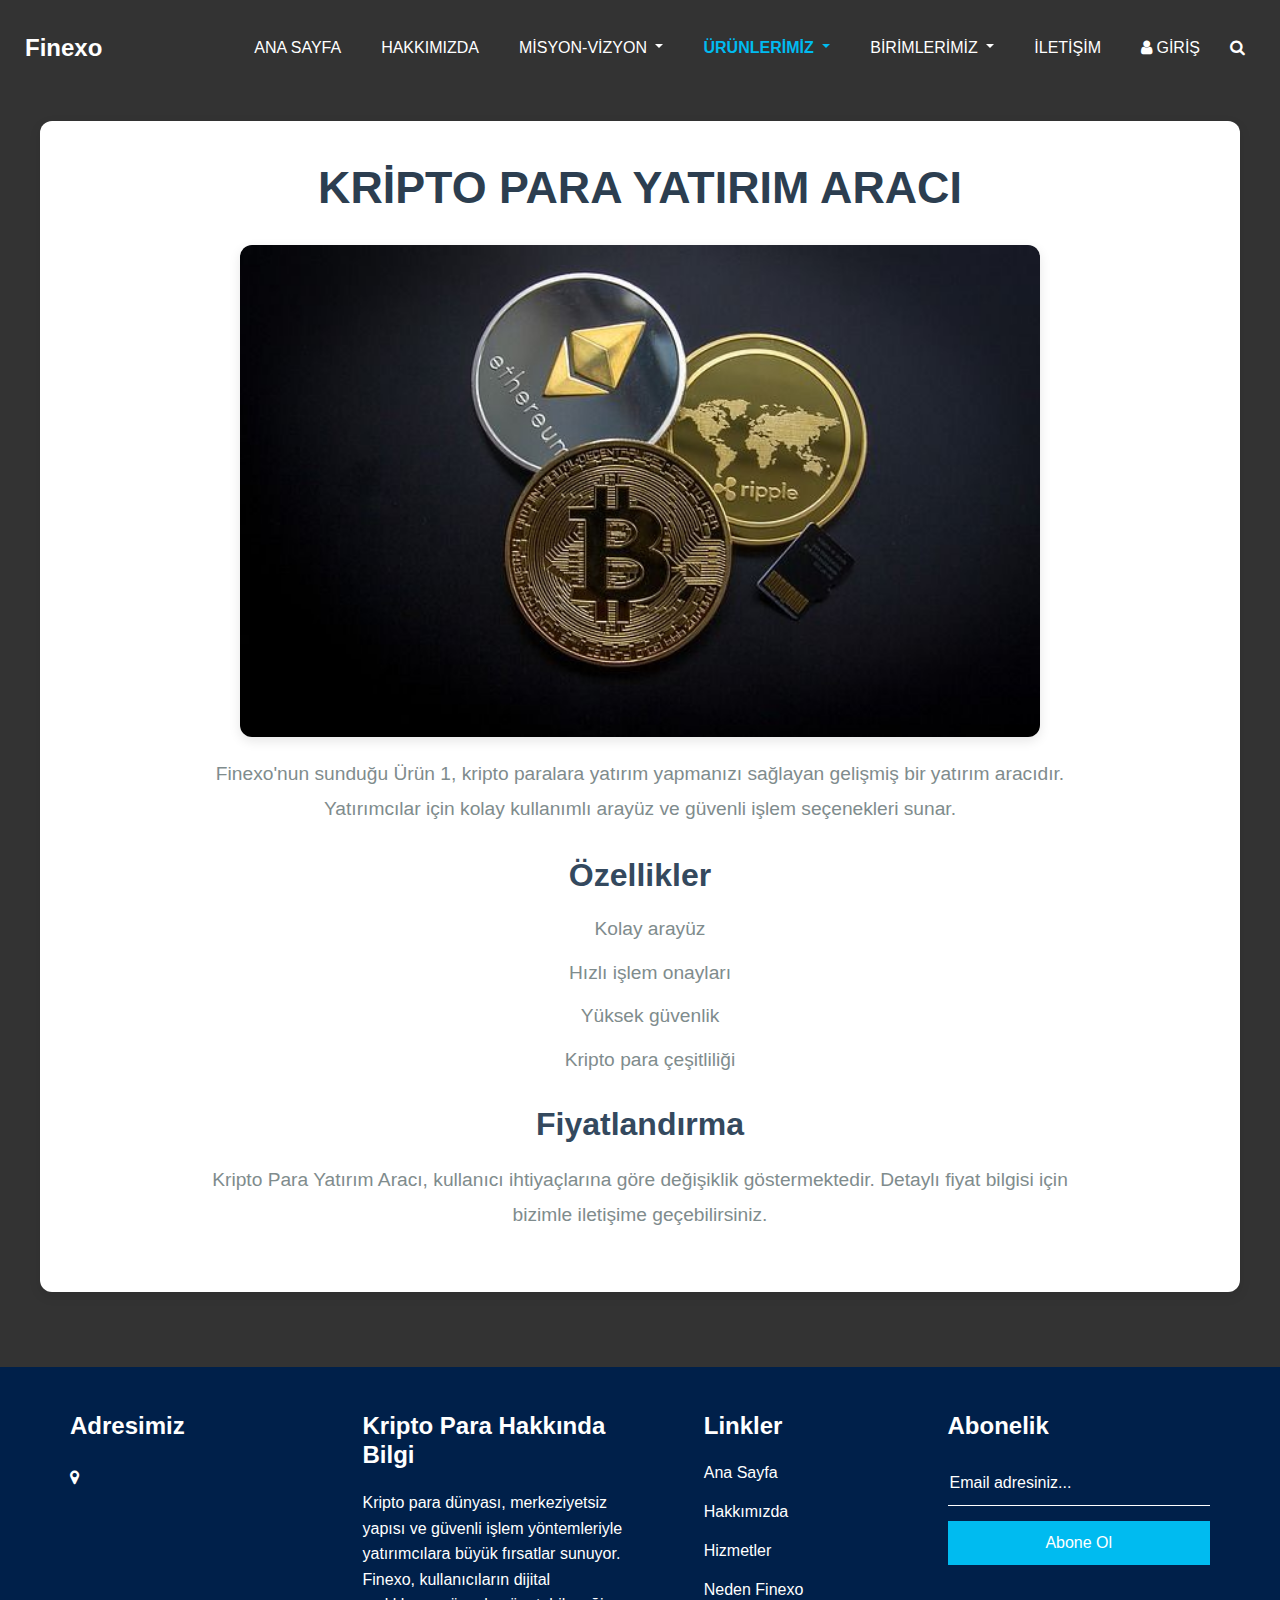
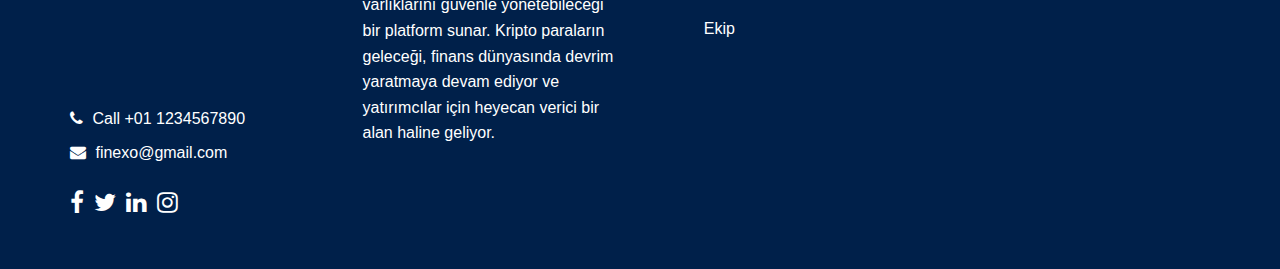
==== commit f7290c50: "nee changes" ====
--- a/product1.html
+++ b/product1.html
@@ -179,11 +179,11 @@
                 için kolay kullanımlı arayüz ve güvenli işlem seçenekleri sunar.</p>
 
               <h2>Özellikler</h2>
-              <ul>
-                <li>Kolay arayüz</li>
-                <li>Hızlı işlem onayları</li>
-                <li>Yüksek güvenlik</li>
-                <li>Kripto para çeşitliliği</li>
+              <ul class="">
+                <li style="text-align: center;">Kolay arayüz</li>
+                <li style="text-align: center;">Hızlı işlem onayları</li>
+                <li style="text-align: center;">Yüksek güvenlik</li>
+                <li style="text-align: center;">Kripto para çeşitliliği</li>
               </ul>
 
               <h2>Fiyatlandırma</h2>
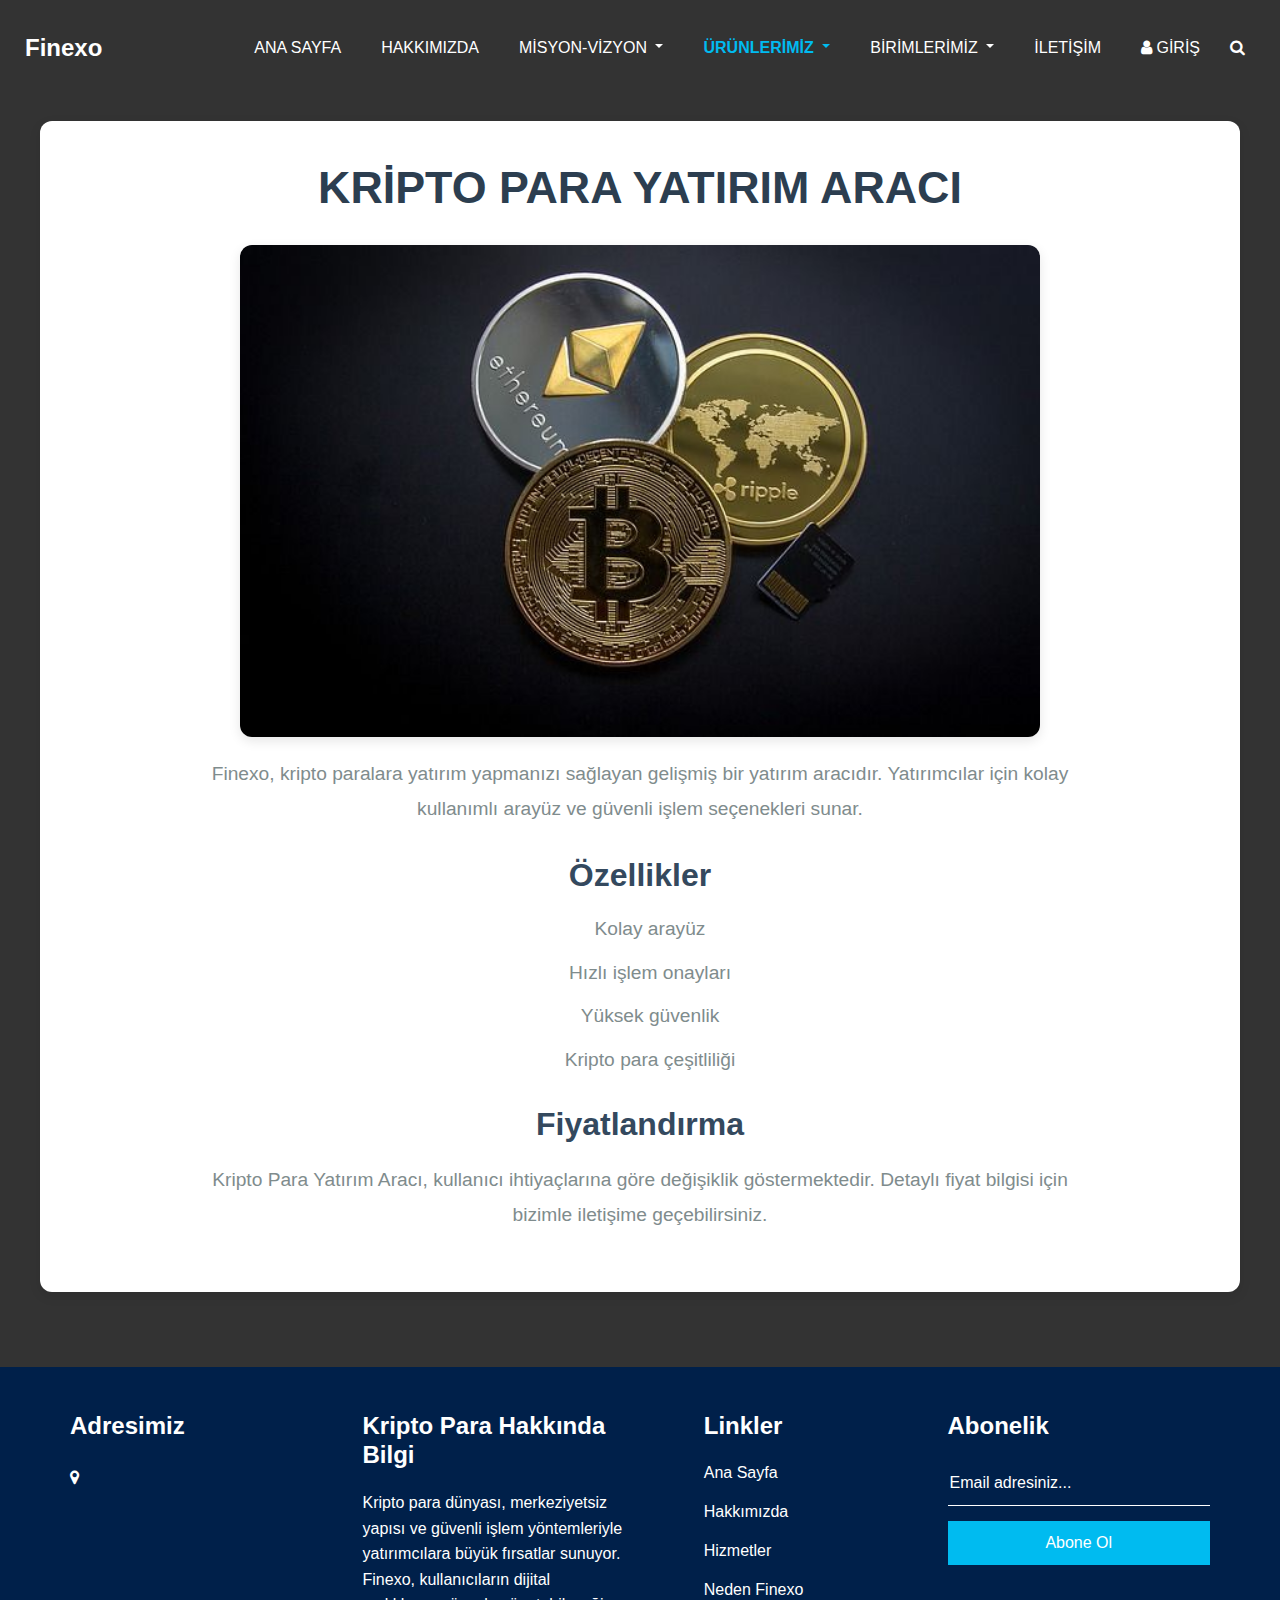
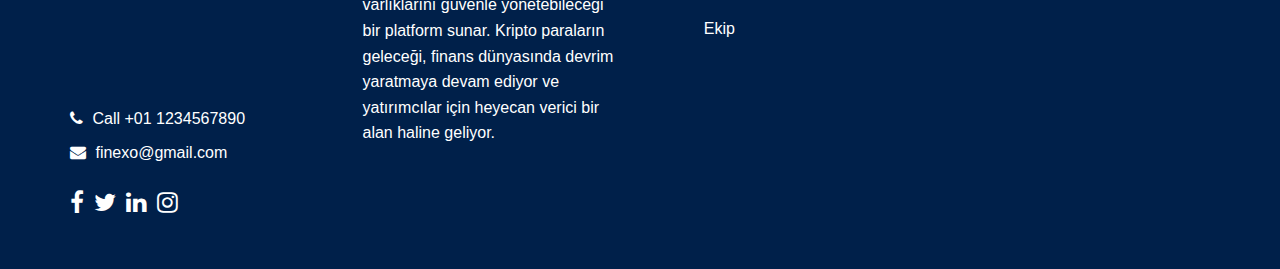
==== commit dd9bbbcb: "new" ====
--- a/product1.html
+++ b/product1.html
@@ -174,7 +174,7 @@
               <h1>Kripto Para Yatırım Aracı</h1>
               <img src="images/cryptocurrency-3085139_640-1.jpg" alt="Ürün 1 Görseli" class="product-image" width="200"
                 height="200">
-              <p>Finexo'nun sunduğu Ürün 1, kripto paralara yatırım yapmanızı sağlayan gelişmiş bir yatırım aracıdır.
+              <p>Finexo, kripto paralara yatırım yapmanızı sağlayan gelişmiş bir yatırım aracıdır.
                 Yatırımcılar
                 için kolay kullanımlı arayüz ve güvenli işlem seçenekleri sunar.</p>
 
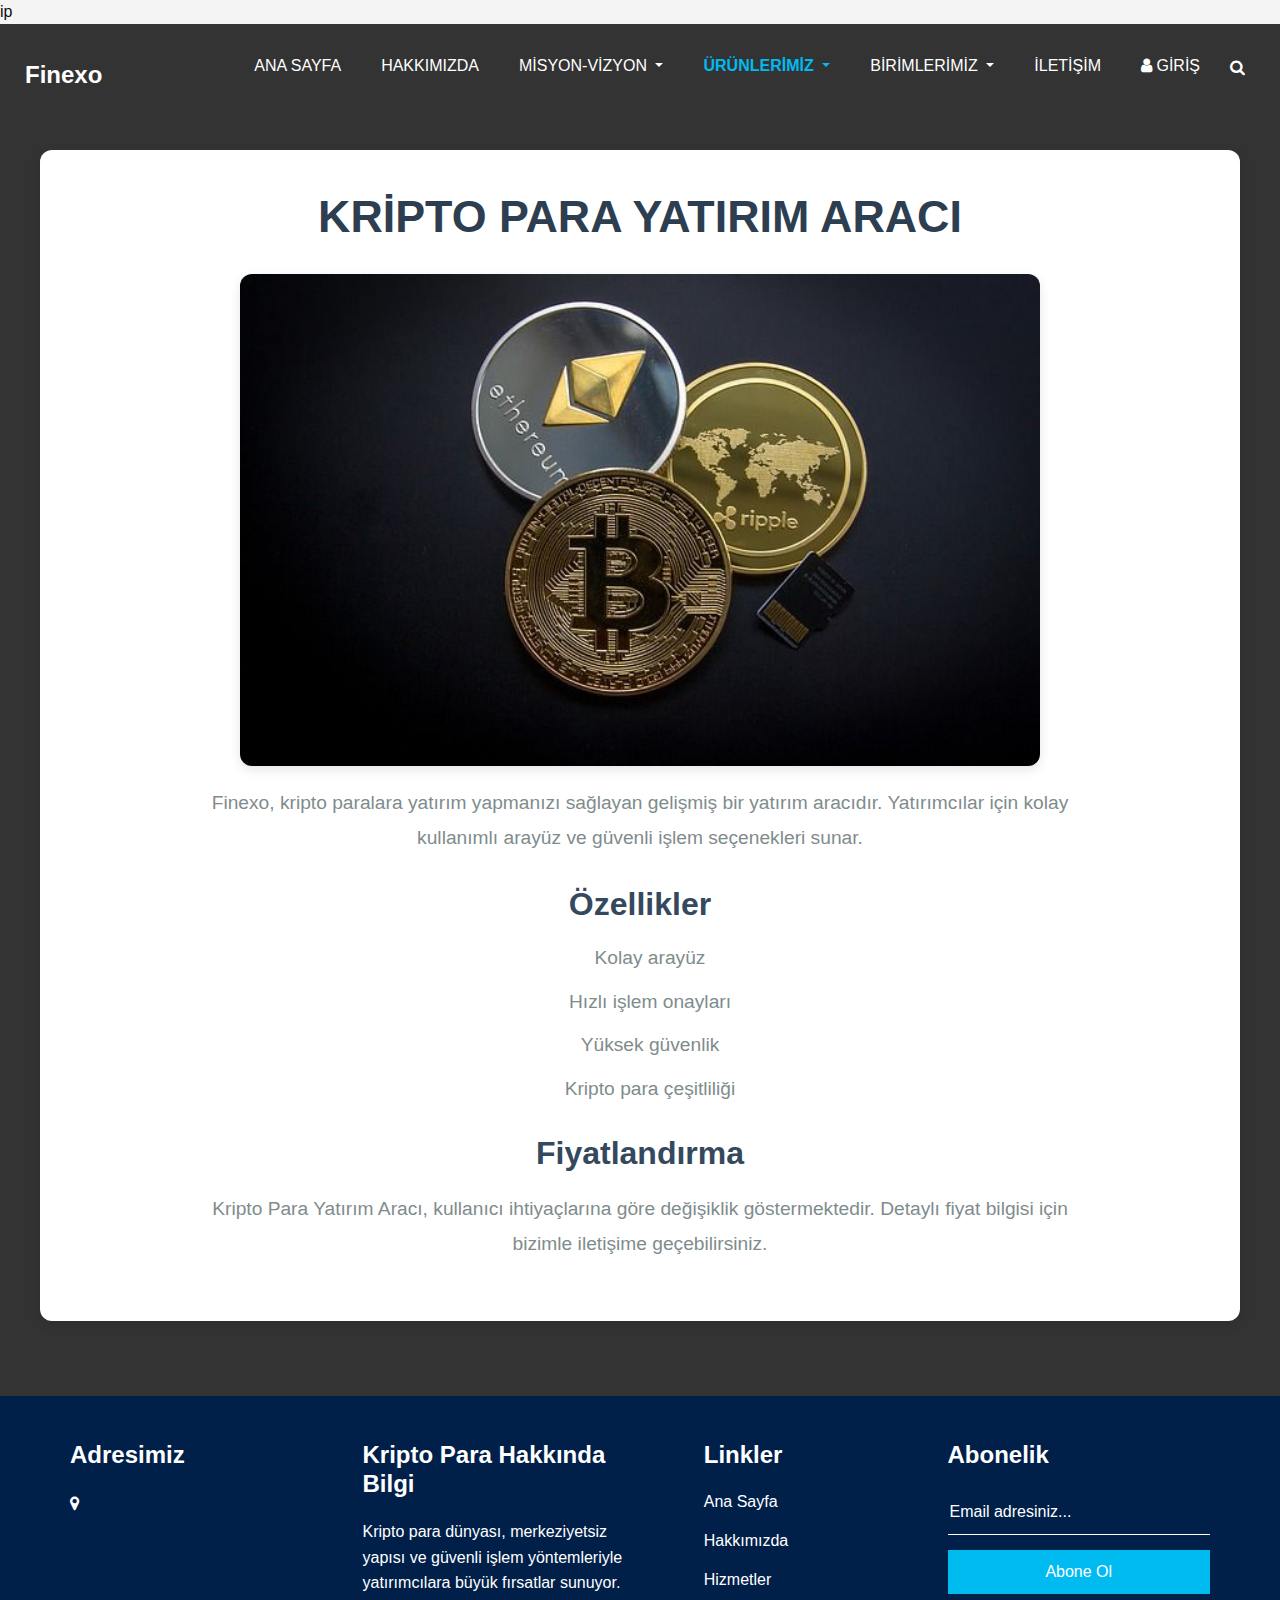
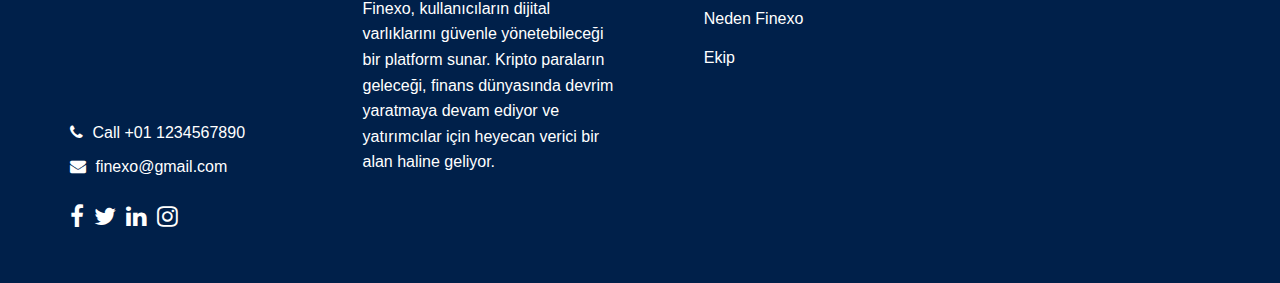
==== commit d8550b38: "Update product1.html" ====
--- a/product1.html
+++ b/product1.html
@@ -1,4 +1,4 @@
-<!DOCTYPE html>
+ip<!DOCTYPE html>
 <html lang="tr">
 
 <head>
@@ -6,7 +6,7 @@
   <meta name="viewport" content="width=device-width, initial-scale=1.0">
   <link rel="stylesheet" href="style.css">
 
-  <title> Finexo </title>
+  <title>Finexo</title>
 
   <!-- bootstrap core css -->
   <link rel="stylesheet" type="text/css" href="css/bootstrap.css" />
@@ -317,4 +317,4 @@
 
 </body>
 
-</html>+</html>
